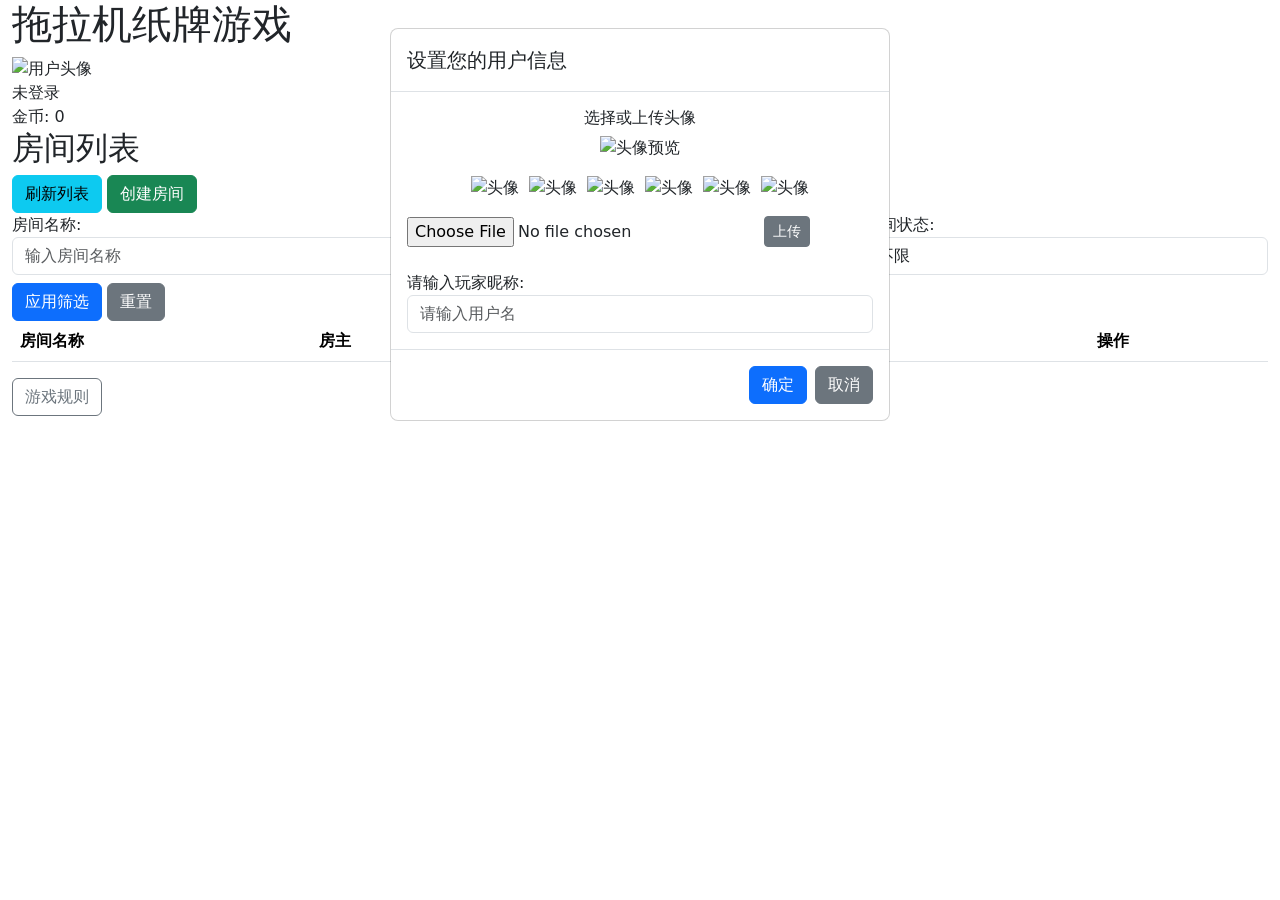
==== backend/templates/lobby.html @ 40eaaa7f "梳理代码" ====
<!DOCTYPE html>
<html lang="zh-CN">

<head>
    <meta charset="UTF-8">
    <meta name="viewport" content="width=device-width, initial-scale=1.0">
    <title>拖拉机纸牌游戏 - 房间大厅</title>
    <link rel="stylesheet" href="/static/lobby.css">
    <!-- Socket.IO客户端库加载 - 使用主要CDN和备用CDN -->
    <script>var socketIOLoaded = false;</script>
    <script id="socket-io-main" src="https://unpkg.com/socket.io-client@4.4.1/dist/socket.io.min.js"
        onload="socketIOLoaded = true;"></script>
    <!-- 如果主CDN加载失败，尝试备用CDN -->
    <script>setTimeout(function () {
            if (!socketIOLoaded) {
                console.log('主CDN加载失败，尝试备用CDN');
                var script = document.createElement('script');
                script.src = 'https://cdnjs.cloudflare.com/ajax/libs/socket.io/4.4.1/socket.io.min.js';
                script.onload = function () { socketIOLoaded = true; };
                document.head.appendChild(script);
            }
        }, 3000);</script>
    <script src="https://cdnjs.cloudflare.com/ajax/libs/bootstrap/5.1.3/js/bootstrap.bundle.min.js"></script>
    <link href="https://cdnjs.cloudflare.com/ajax/libs/bootstrap/5.1.3/css/bootstrap.min.css" rel="stylesheet">
</head>

<body>
    <div class="container-fluid">
        <header class="game-header">
            <h1>拖拉机纸牌游戏</h1>
            <div class="user-info">
                <div class="avatar-container">
                    <img id="user-avatar" src="/static/avatars/default.svg" alt="用户头像">
                </div>
                <div class="user-details">
                    <div id="username-display">未登录</div>
                    <div id="user-coins">金币: 0</div>
                </div>
            </div>
        </header>

        <main class="lobby-main">
            <!-- 用户设置模态框 -->
            <div id="user-setup-modal" class="modal" tabindex="-1" role="dialog">
                <div class="modal-dialog" role="document">
                    <div class="modal-content">
                        <div class="modal-header">
                            <h5 class="modal-title">设置您的用户信息</h5>
                        </div>
                        <div class="modal-body">
                            <!-- 头像设置部分 -->
                            <div class="avatar-setup mb-4 text-center">
                                <h6>选择或上传头像</h6>
                                <div id="selected-avatar" class="mb-3">
                                    <img id="avatar-preview" src="/static/avatars/default.svg" alt="头像预览"
                                        style="width: 100px; height: 100px; border-radius: 0px;">
                                </div>
                                <!-- 预设头像选择 -->
                                <div class="preset-avatars">
                                    <div class="avatar-grid"
                                        style="display: flex; flex-wrap: wrap; justify-content: center; gap: 10px;">
                                        <!-- 预设头像将通过JavaScript动态生成 -->
                                    </div>
                                </div>
                                <!-- 上传头像 -->
                                <div class="upload-avatar mt-3" style="display: flex; align-items: center;">
                                    <input type="file" id="avatar-upload" accept="image/*"
                                        style="margin-right: 10px;">
                                    <button id="upload-avatar-btn" class="btn btn-sm btn-secondary">上传</button>
                                </div>
                            </div>

                            <!-- 用户名设置部分 -->
                            <div class="username-setup">
                                <label for="username-input">请输入玩家昵称:</label>
                                <div id="username-error"
                                    style="color: red; font-size: 12px; margin-bottom: 5px; display: none;"></div>
                                <input type="text" id="username-input" class="form-control" placeholder="请输入用户名">
                            </div>
                        </div>
                        <div class="modal-footer">
                            <button id="confirm-user-setup" class="btn btn-primary">确定</button>
                            <button id="cancel-user-setup" class="btn btn-secondary">取消</button>
                        </div>
                    </div>
                </div>
            </div>

            <!-- 游戏规则模态框 -->
            <div id="rules-modal" class="modal">
                <div class="modal-content">
                    <h2>拖拉机纸牌游戏规则</h2>
                    <div class="rules-content">
                        <h3>基础规则</h3>
                        <ul>
                            <li>游戏使用一副完整的扑克牌（52张，不含大小王）</li>
                            <li>每个玩家发3张牌</li>
                            <li>玩家可以通过看牌、下注、跟注、加注、弃牌等操作进行游戏</li>
                        </ul>

                        <h3>牌型大小（从大到小）</h3>
                        <ol>
                            <li><strong>非同花235</strong>：三张牌为2、3、5且花色不全相同（在配置开启且存在豹子时最大）</li>
                            <li><strong>豹子</strong>：三张数字相同的牌</li>
                            <li><strong>相同花色的顺子（同花顺）</strong>：三张花色相同且数字连续的牌</li>
                            <li><strong>顺子</strong>：三张数字连续但花色不完全相同的牌</li>
                            <li><strong>相同花色的非顺子（金花）</strong>：三张花色相同但数字不连续的牌</li>
                            <li><strong>对子</strong>：三张牌中有两张数字相同的牌</li>
                            <li><strong>单牌</strong>：不符合以上任何牌型的牌</li>
                        </ol>

                        <h3>术语解释</h3>
                        <ul>
                            <li><strong>庄家</strong>：上一轮赢的玩家是下一轮的庄家，第一局或者赢家离开的情况随机选一个玩家为庄家。</li>
                            <li><strong>底分</strong>：游戏开始前每位玩家都要先投入游戏币。根据游戏房间的不同而数值不同。</li>
                            <li><strong>封顶</strong>：有两种情况会出现封顶
                                <ul>
                                    <li>A）每个场设有允许付出的游戏币总和上限，达到或超过上限则系统自动开牌。</li>
                                    <li>B）当某个玩家所剩的游戏币不够下次付出时，则封顶，系统自动开牌。</li>
                                </ul>
                            </li>
                            <li><strong>看牌</strong>：查看自己三张牌的花色和点数，看牌后的投注为明注。</li>
                            <li><strong>暗</strong>：不看牌投入游戏币。</li>
                            <li><strong>明</strong>：看牌后投入游戏币，明注后投入的游戏币翻倍。如果加的话是先加后翻倍。</li>
                            <li><strong>跟</strong>：投入和上一家一样数量的游戏币。自己是明牌就跟明；暗牌就跟暗。</li>
                            <li><strong>加</strong>：在上家投入游戏币的基础上再增加的游戏币。比如上家投入100，选择加入100，则共投入200。可以选择加的具体游戏币数值为3种，依场的设置不同而不同。
                            </li>
                            <li><strong>开牌</strong>：当可以投注的玩家只剩下两个人时，可以随时选择开牌，选开牌的玩家要付出当前需要付出游戏币的双倍数量，如果牌型大小相同，则先开牌的玩家判输。
                            </li>
                            <li><strong>放弃</strong>：放弃当前付出的所有游戏币，判输。</li>
                        </ul>

                        <h3>游戏流程</h3>
                        <ol>
                            <li><strong>投入底分</strong>：发牌之前大家先付出的游戏币。</li>
                            <li><strong>发牌</strong>：从庄家开始发牌，第一次开局的话，随机选择一个用户先发牌。每人发三张牌，牌面向下，为暗牌。</li>
                            <li><strong>游戏</strong>：庄家的顺时针的下一家先开始下注，其他玩家依次顺时针操作。轮到玩家操作时，玩家根据条件和判断形势可以进行加、跟、看牌、放弃、开牌等操作。
                            </li>
                            <li><strong>开牌</strong>：当最后游戏者只剩下2个人时，则可以随时选择开牌；或者有大于2人的用户，但是付出的游戏币已经达到封顶时，则由系统开牌。</li>
                            <li><strong>判断胜负</strong>：根据牌型比较规则来判断胜负。显示所有没有放弃的玩家的牌型。如果可以投入游戏币的玩家只剩下一个，则判此玩家为胜利玩家。
                            </li>
                        </ol>

                        <h3>特殊规则</h3>
                        <ul>
                            <li><strong>A23</strong>是最小的顺子</li>
                            <li><strong>非同花235</strong>可配置是否大于豹子</li>
                            <li>玩家离开或断线则直接视为放弃</li>
                            <li>每局结束后，玩家依次选择是否继续游戏</li>
                            <li>当房间中所有玩家都离开或断线后，再有玩家进入，视为新的开始</li>
                        </ul>
                    </div>
                    <div class="modal-buttons">
                        <button id="close-rules-modal-btn">关闭</button>
                    </div>
                </div>
            </div>

            <!-- 房间列表区域 -->
            <section class="room-section">
                <div class="section-header">
                    <h2>房间列表</h2>
                    <div class="action-buttons">
                        <button id="refresh-room-list-btn" class="btn btn-info">刷新列表</button>
                        <button id="create-room-btn" class="btn btn-success">创建房间</button>
                    </div>
                </div>

                <!-- 房间筛选区域 -->
                <div class="room-filters">
                    <div class="row">
                        <div class="col-md-4">
                            <label for="filter-room-name">房间名称:</label>
                            <input type="text" id="filter-room-name" class="form-control" placeholder="输入房间名称">
                        </div>
                        <div class="col-md-4">
                            <label for="filter-player-count">玩家数量:</label>
                            <select id="filter-player-count" class="form-control">
                                <option value="">不限</option>
                                <option value="1">1人</option>
                                <option value="2">2人</option>
                                <option value="3">3人</option>
                                <option value="4">4人</option>
                                <option value="5">5人</option>
                                <option value="6">6人</option>
                            </select>
                        </div>
                        <div class="col-md-4">
                            <label for="filter-room-status">房间状态:</label>
                            <select id="filter-room-status" class="form-control">
                                <option value="">不限</option>
                                <option value="waiting">等待中</option>
                                <option value="playing">游戏中</option>
                            </select>
                        </div>
                    </div>
                    <div class="row mt-2">
                        <div class="col-md-12">
                            <button id="apply-filters-btn" class="btn btn-primary">应用筛选</button>
                            <button id="reset-filters-btn" class="btn btn-secondary">重置</button>
                        </div>
                    </div>
                </div>
                
                <!-- 房间列表 -->
                <div class="room-list-container">
                    <table class="table table-striped">
                        <thead>
                            <tr>
                                <th>房间名称</th>
                                <th>房主</th>
                                <th>玩家数量</th>
                                <th>房间状态</th>
                                <th>操作</th>
                            </tr>
                        </thead>
                        <tbody id="room-list-tbody">
                            <!-- 房间列表将通过JavaScript动态生成 -->
                        </tbody>
                    </table>
                    <div id="no-rooms-message" class="text-center" style="display: none;">
                        暂无可用房间
                    </div>
                </div>
            </section>

            <!-- 创建房间模态框 -->
            <div id="create-room-modal" class="modal">
                <div class="modal-content">
                    <h2>创建房间</h2>
                    <div class="create-room-form">
                        <div class="mb-3">
                            <label for="new-room-name">房间名称:</label>
                            <input type="text" id="new-room-name" class="form-control" placeholder="请输入房间名称">
                        </div>
                        
                        <div class="mb-3">
                            <label for="new-room-max-players">最大玩家数:</label>
                            <select id="new-room-max-players" class="form-control">
                                <option value="2">2人</option>
                                <option value="3">3人</option>
                                <option value="4">4人</option>
                                <option value="5">5人</option>
                                <option value="6" selected>6人</option>
                            </select>
                        </div>
                        
                        <div class="mb-3">
                            <h5>游戏规则设置</h5>
                            <div class="form-check mb-2">
                                <input type="checkbox" id="new-room-235-greater" class="form-check-input">
                                <label class="form-check-label" for="new-room-235-greater">
                                    非同花235大于豹子
                                </label>
                            </div>
                            
                            <div class="mb-2">
                                <label for="new-room-initial-coins">初始金币数:</label>
                                <input type="number" id="new-room-initial-coins" class="form-control" min="100" max="10000" value="1000">
                            </div>
                            
                            <div class="mb-2">
                                <label for="new-room-base-bet">底注数量:</label>
                                <input type="number" id="new-room-base-bet" class="form-control" min="1" max="100" value="10">
                            </div>
                            
                            <div class="mb-2">
                                <label for="new-room-max-bet">单注封顶金币数:</label>
                                <input type="number" id="new-room-max-bet" class="form-control" min="1" max="10000" value="1000">
                            </div>
                            
                            <div class="mb-2">
                                <label for="new-room-max-hands">手数封顶数:</label>
                                <input type="number" id="new-room-max-hands" class="form-control" min="1" max="100" value="10">
                            </div>
                            
                            <div class="mb-2">
                                <label for="new-room-max-pot-amount">当局底池最大数额:</label>
                                <input type="number" id="new-room-max-pot-amount" class="form-control" min="100" max="1000000" step="100" value="10000">
                            </div>
                        </div>
                    </div>
                    <div class="modal-buttons">
                        <button id="confirm-create-room-btn" class="btn btn-primary">创建房间</button>
                        <button id="cancel-create-room-btn" class="btn btn-secondary">取消</button>
                    </div>
                </div>
            </div>
        </main>

        <footer class="game-footer">
            <div class="footer-links">
                <button id="view-rules-btn" class="btn btn-outline-secondary">游戏规则</button>
            </div>
        </footer>
    </div>

    <script>
        // 全局变量
        let socket = null;
        let currentUser = null;
        let currentRoomId = null;
        let roomList = [];

        // DOM加载完成后执行
        document.addEventListener('DOMContentLoaded', function() {
            // 初始化Socket.IO连接
            initSocketConnection();
            
            // 设置事件监听器
            setupEventListeners();
            
            // 初始化页面
            initializePage();
        });

        // 初始化Socket.IO连接
        function initSocketConnection() {
            // 确保Socket.IO已加载
            if (typeof io === 'undefined') {
                console.error('Socket.IO未加载');
                return;
            }

            // 创建Socket.IO连接
            socket = io();
            
            // 设置Socket事件监听器
            setupSocketListeners();
        }

        // 设置Socket事件监听器
        function setupSocketListeners() {
            // 连接成功
            socket.on('connect', function() {
                console.log('已连接到服务器');
                // 如果用户已登录，重新设置用户名
                if (currentUser) {
                    socket.emit('set_username', { username: currentUser.username });
                }
                // 获取房间列表
                getRoomList();
            });

            // 连接断开
            socket.on('disconnect', function() {
                console.log('与服务器连接断开');
            });

            // 用户名设置成功
            socket.on('username_set', function(data) {
                currentUser = data.user;
                updateUserDisplay();
            });

            // 房间列表更新
            socket.on('room_list', function(data) {
                roomList = data.rooms;
                displayRoomList(roomList);
            });

            // 房间创建成功
            socket.on('room_created', function(data) {
                currentRoomId = data.room_id;
                // 跳转到游戏房间页面
                window.location.href = '/room?id=' + currentRoomId;
            });

            // 加入房间成功
            socket.on('room_joined', function(data) {
                currentRoomId = data.room_id;
                // 跳转到游戏房间页面
                window.location.href = '/room?id=' + currentRoomId;
            });

            // 错误处理
            socket.on('error', function(data) {
                alert(data.message);
            });
        }

        // 设置页面事件监听器
        function setupEventListeners() {
            // 用户设置相关
            document.getElementById('confirm-user-setup').addEventListener('click', confirmUserSetup);
            document.getElementById('cancel-user-setup').addEventListener('click', function() {
                document.getElementById('user-setup-modal').style.display = 'none';
            });
            
            // 头像上传相关
            document.getElementById('upload-avatar-btn').addEventListener('click', uploadAvatar);
            
            // 房间列表相关
            document.getElementById('refresh-room-list-btn').addEventListener('click', getRoomList);
            document.getElementById('apply-filters-btn').addEventListener('click', applyFilters);
            document.getElementById('reset-filters-btn').addEventListener('click', resetFilters);
            
            // 创建房间相关
            document.getElementById('create-room-btn').addEventListener('click', showCreateRoomModal);
            document.getElementById('confirm-create-room-btn').addEventListener('click', createRoom);
            document.getElementById('cancel-create-room-btn').addEventListener('click', function() {
                document.getElementById('create-room-modal').style.display = 'none';
            });
            
            // 游戏规则相关
            document.getElementById('view-rules-btn').addEventListener('click', function() {
                document.getElementById('rules-modal').style.display = 'block';
            });
            document.getElementById('close-rules-modal-btn').addEventListener('click', function() {
                document.getElementById('rules-modal').style.display = 'none';
            });
            
            // 模态框外部点击关闭
            window.addEventListener('click', function(event) {
                if (event.target.classList.contains('modal')) {
                    event.target.style.display = 'none';
                }
            });
        }

        // 初始化页面
        function initializePage() {
            // 加载预设头像
            loadPresetAvatars();
            
            // 检查是否已登录
            checkUserLogin();
            
            // 获取房间列表
            getRoomList();
        }

        // 检查用户登录状态
        function checkUserLogin() {
            // 从本地存储获取用户信息
            const savedUser = localStorage.getItem('currentUser');
            if (savedUser) {
                currentUser = JSON.parse(savedUser);
                updateUserDisplay();
            } else {
                // 显示用户设置模态框
                document.getElementById('user-setup-modal').style.display = 'block';
            }
        }

        // 更新用户显示
        function updateUserDisplay() {
            if (currentUser) {
                document.getElementById('username-display').textContent = currentUser.username;
                document.getElementById('user-coins').textContent = '金币: ' + (currentUser.coins || 0);
                if (currentUser.avatar) {
                    document.getElementById('user-avatar').src = currentUser.avatar;
                }
                // 保存到本地存储
                localStorage.setItem('currentUser', JSON.stringify(currentUser));
            }
        }

        // 确认用户设置
        function confirmUserSetup() {
            const username = document.getElementById('username-input').value.trim();
            const avatarPreview = document.getElementById('avatar-preview').src;
            
            if (!username) {
                document.getElementById('username-error').textContent = '请输入用户名';
                document.getElementById('username-error').style.display = 'block';
                return;
            }
            
            // 通过Socket.IO设置用户名
            socket.emit('set_username', { 
                username: username,
                avatar: avatarPreview
            });
            
            // 关闭模态框
            document.getElementById('user-setup-modal').style.display = 'none';
        }

        // 加载预设头像
        function loadPresetAvatars() {
            const avatarGrid = document.querySelector('.avatar-grid');
            const presetAvatars = [
                '/static/avatars/default.svg',
                '/static/avatars/avatar1.svg',
                '/static/avatars/avatar2.svg',
                '/static/avatars/avatar3.svg',
                '/static/avatars/avatar4.svg',
                '/static/avatars/avatar5.svg'
            ];
            
            presetAvatars.forEach(avatar => {
                const avatarOption = document.createElement('div');
                avatarOption.className = 'avatar-option';
                avatarOption.innerHTML = `<img src="${avatar}" alt="头像" style="width: 50px; height: 50px; cursor: pointer;">`;
                
                avatarOption.addEventListener('click', function() {
                    document.getElementById('avatar-preview').src = avatar;
                });
                
                avatarGrid.appendChild(avatarOption);
            });
        }

        // 上传头像
        function uploadAvatar() {
            const fileInput = document.getElementById('avatar-upload');
            const file = fileInput.files[0];
            
            if (!file) return;
            
            const formData = new FormData();
            formData.append('file', file);
            
            fetch('/upload_avatar', {
                method: 'POST',
                body: formData
            })
            .then(response => response.json())
            .then(data => {
                if (data.url) {
                    document.getElementById('avatar-preview').src = data.url;
                } else if (data.error) {
                    alert(data.error);
                }
            })
            .catch(error => {
                console.error('上传失败:', error);
                alert('上传失败，请重试');
            });
        }

        // 获取房间列表
        function getRoomList() {
            socket.emit('get_room_list');
        }

        // 显示房间列表
        function displayRoomList(rooms) {
            const tbody = document.getElementById('room-list-tbody');
            const noRoomsMessage = document.getElementById('no-rooms-message');
            
            // 清空现有列表
            tbody.innerHTML = '';
            
            if (rooms.length === 0) {
                noRoomsMessage.style.display = 'block';
                return;
            }
            
            noRoomsMessage.style.display = 'none';
            
            rooms.forEach(room => {
                const row = document.createElement('tr');
                
                // 房间名称
                const nameCell = document.createElement('td');
                nameCell.textContent = room.name;
                row.appendChild(nameCell);
                
                // 房主
                const ownerCell = document.createElement('td');
                ownerCell.textContent = room.owner || '未知';
                row.appendChild(ownerCell);
                
                // 玩家数量
                const playerCountCell = document.createElement('td');
                playerCountCell.textContent = `${room.player_count || 0}/${room.max_players || 6}`;
                row.appendChild(playerCountCell);
                
                // 房间状态
                const statusCell = document.createElement('td');
                const status = room.status === 'playing' ? '游戏中' : '等待中';
                statusCell.textContent = status;
                row.appendChild(statusCell);
                
                // 操作按钮
                const actionCell = document.createElement('td');
                const joinButton = document.createElement('button');
                joinButton.className = 'btn btn-primary btn-sm';
                joinButton.textContent = '加入房间';
                joinButton.addEventListener('click', function() {
                    joinRoom(room.id);
                });
                actionCell.appendChild(joinButton);
                row.appendChild(actionCell);
                
                tbody.appendChild(row);
            });
        }

        // 应用筛选
        function applyFilters() {
            const nameFilter = document.getElementById('filter-room-name').value.toLowerCase();
            const playerCountFilter = document.getElementById('filter-player-count').value;
            const statusFilter = document.getElementById('filter-room-status').value;
            
            const filteredRooms = roomList.filter(room => {
                let matchName = !nameFilter || room.name.toLowerCase().includes(nameFilter);
                let matchPlayerCount = !playerCountFilter || room.player_count == playerCountFilter;
                let matchStatus = !statusFilter || room.status === statusFilter;
                
                return matchName && matchPlayerCount && matchStatus;
            });
            
            displayRoomList(filteredRooms);
        }

        // 重置筛选
        function resetFilters() {
            document.getElementById('filter-room-name').value = '';
            document.getElementById('filter-player-count').value = '';
            document.getElementById('filter-room-status').value = '';
            displayRoomList(roomList);
        }

        // 显示创建房间模态框
        function showCreateRoomModal() {
            document.getElementById('create-room-modal').style.display = 'block';
        }

        // 创建房间
        function createRoom() {
            const roomName = document.getElementById('new-room-name').value.trim();
            const maxPlayers = parseInt(document.getElementById('new-room-max-players').value);
            const settings235Greater = document.getElementById('new-room-235-greater').checked;
            const initialCoins = parseInt(document.getElementById('new-room-initial-coins').value);
            const baseBet = parseInt(document.getElementById('new-room-base-bet').value);
            const maxBet = parseInt(document.getElementById('new-room-max-bet').value);
            const maxHands = parseInt(document.getElementById('new-room-max-hands').value);
            const maxPotAmount = parseInt(document.getElementById('new-room-max-pot-amount').value);
            
            if (!roomName) {
                alert('请输入房间名称');
                return;
            }
            
            // 通过Socket.IO创建房间
            socket.emit('create_room', {
                name: roomName,
                max_players: maxPlayers,
                settings: {
                    '235_greater': settings235Greater,
                    initial_coins: initialCoins,
                    base_bet: baseBet,
                    max_bet: maxBet,
                    max_hands: maxHands,
                    max_pot_amount: maxPotAmount
                }
            });
            
            // 关闭模态框
            document.getElementById('create-room-modal').style.display = 'none';
        }

        // 加入房间
        function joinRoom(roomId) {
            if (!currentUser) {
                alert('请先设置用户名');
                document.getElementById('user-setup-modal').style.display = 'block';
                return;
            }
            
            // 通过Socket.IO加入房间
            socket.emit('join_room', { room_id: roomId });
        }
    </script>
</body>

</html>
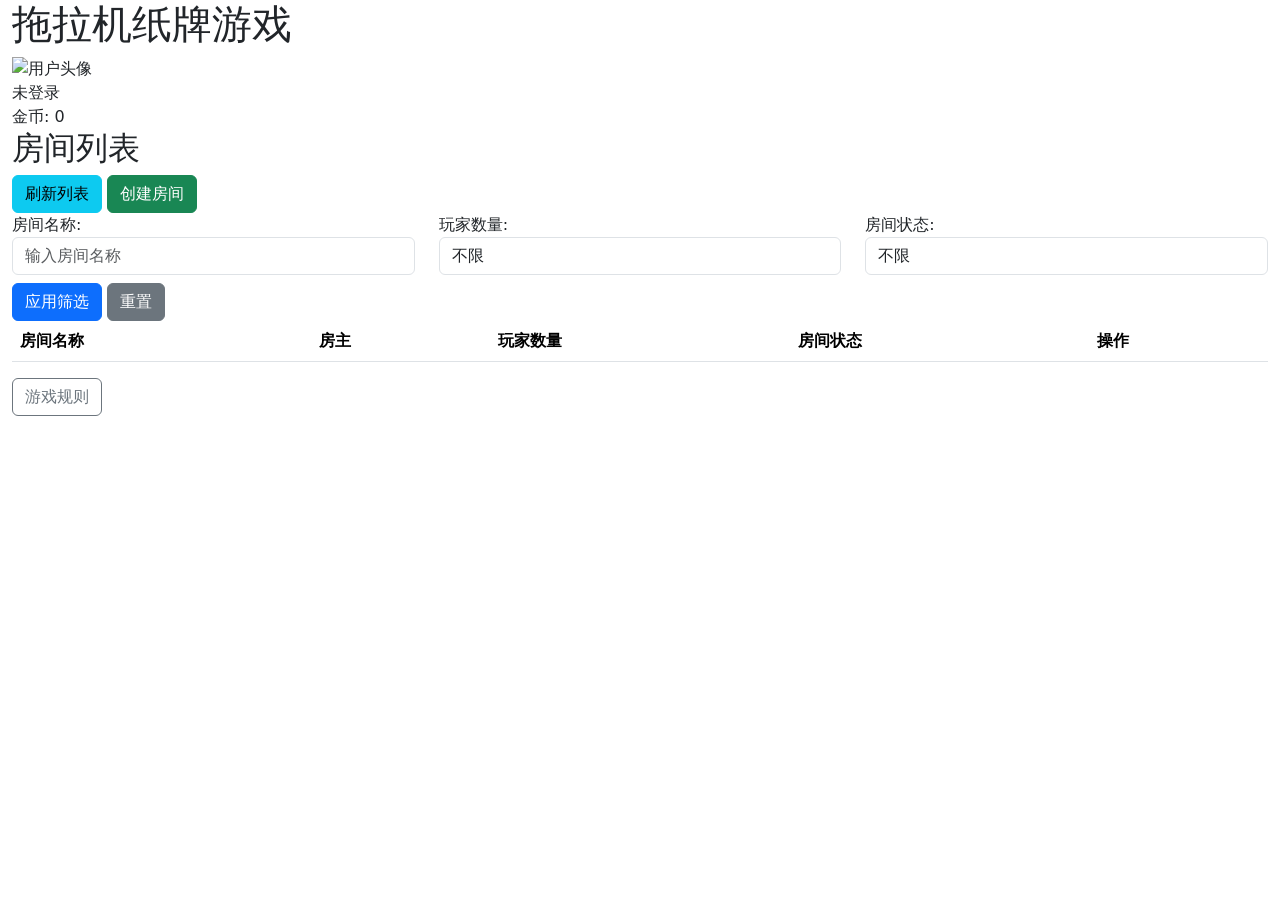
==== commit 74fa4fee: "理顺代码" ====
--- a/backend/templates/lobby.html
+++ b/backend/templates/lobby.html
@@ -5,7 +5,7 @@
     <meta charset="UTF-8">
     <meta name="viewport" content="width=device-width, initial-scale=1.0">
     <title>拖拉机纸牌游戏 - 房间大厅</title>
-    <link rel="stylesheet" href="/static/lobby.css">
+    <link rel="stylesheet" href="/static/css/lobby.css">
     <!-- Socket.IO客户端库加载 - 使用主要CDN和备用CDN -->
     <script>var socketIOLoaded = false;</script>
     <script id="socket-io-main" src="https://unpkg.com/socket.io-client@4.4.1/dist/socket.io.min.js"
@@ -22,6 +22,13 @@
         }, 3000);</script>
     <script src="https://cdnjs.cloudflare.com/ajax/libs/bootstrap/5.1.3/js/bootstrap.bundle.min.js"></script>
     <link href="https://cdnjs.cloudflare.com/ajax/libs/bootstrap/5.1.3/css/bootstrap.min.css" rel="stylesheet">
+    <!-- 游戏逻辑JavaScript -->
+    <!-- 引入common.js文件 -->
+    <script src="/static/js/common.js"></script>
+    <!-- 引入枚举定义文件 -->
+    <script src="/static/js/message_enums.js"></script>
+    <!-- 引入lobby.js文件 -->
+    <script src="/static/js/lobby.js"></script>
 </head>
 
 <body>
@@ -295,376 +302,6 @@
         </footer>
     </div>
 
-    <script>
-        // 全局变量
-        let socket = null;
-        let currentUser = null;
-        let currentRoomId = null;
-        let roomList = [];
-
-        // DOM加载完成后执行
-        document.addEventListener('DOMContentLoaded', function() {
-            // 初始化Socket.IO连接
-            initSocketConnection();
-            
-            // 设置事件监听器
-            setupEventListeners();
-            
-            // 初始化页面
-            initializePage();
-        });
-
-        // 初始化Socket.IO连接
-        function initSocketConnection() {
-            // 确保Socket.IO已加载
-            if (typeof io === 'undefined') {
-                console.error('Socket.IO未加载');
-                return;
-            }
-
-            // 创建Socket.IO连接
-            socket = io();
-            
-            // 设置Socket事件监听器
-            setupSocketListeners();
-        }
-
-        // 设置Socket事件监听器
-        function setupSocketListeners() {
-            // 连接成功
-            socket.on('connect', function() {
-                console.log('已连接到服务器');
-                // 如果用户已登录，重新设置用户名
-                if (currentUser) {
-                    socket.emit('set_username', { username: currentUser.username });
-                }
-                // 获取房间列表
-                getRoomList();
-            });
-
-            // 连接断开
-            socket.on('disconnect', function() {
-                console.log('与服务器连接断开');
-            });
-
-            // 用户名设置成功
-            socket.on('username_set', function(data) {
-                currentUser = data.user;
-                updateUserDisplay();
-            });
-
-            // 房间列表更新
-            socket.on('room_list', function(data) {
-                roomList = data.rooms;
-                displayRoomList(roomList);
-            });
-
-            // 房间创建成功
-            socket.on('room_created', function(data) {
-                currentRoomId = data.room_id;
-                // 跳转到游戏房间页面
-                window.location.href = '/room?id=' + currentRoomId;
-            });
-
-            // 加入房间成功
-            socket.on('room_joined', function(data) {
-                currentRoomId = data.room_id;
-                // 跳转到游戏房间页面
-                window.location.href = '/room?id=' + currentRoomId;
-            });
-
-            // 错误处理
-            socket.on('error', function(data) {
-                alert(data.message);
-            });
-        }
-
-        // 设置页面事件监听器
-        function setupEventListeners() {
-            // 用户设置相关
-            document.getElementById('confirm-user-setup').addEventListener('click', confirmUserSetup);
-            document.getElementById('cancel-user-setup').addEventListener('click', function() {
-                document.getElementById('user-setup-modal').style.display = 'none';
-            });
-            
-            // 头像上传相关
-            document.getElementById('upload-avatar-btn').addEventListener('click', uploadAvatar);
-            
-            // 房间列表相关
-            document.getElementById('refresh-room-list-btn').addEventListener('click', getRoomList);
-            document.getElementById('apply-filters-btn').addEventListener('click', applyFilters);
-            document.getElementById('reset-filters-btn').addEventListener('click', resetFilters);
-            
-            // 创建房间相关
-            document.getElementById('create-room-btn').addEventListener('click', showCreateRoomModal);
-            document.getElementById('confirm-create-room-btn').addEventListener('click', createRoom);
-            document.getElementById('cancel-create-room-btn').addEventListener('click', function() {
-                document.getElementById('create-room-modal').style.display = 'none';
-            });
-            
-            // 游戏规则相关
-            document.getElementById('view-rules-btn').addEventListener('click', function() {
-                document.getElementById('rules-modal').style.display = 'block';
-            });
-            document.getElementById('close-rules-modal-btn').addEventListener('click', function() {
-                document.getElementById('rules-modal').style.display = 'none';
-            });
-            
-            // 模态框外部点击关闭
-            window.addEventListener('click', function(event) {
-                if (event.target.classList.contains('modal')) {
-                    event.target.style.display = 'none';
-                }
-            });
-        }
-
-        // 初始化页面
-        function initializePage() {
-            // 加载预设头像
-            loadPresetAvatars();
-            
-            // 检查是否已登录
-            checkUserLogin();
-            
-            // 获取房间列表
-            getRoomList();
-        }
-
-        // 检查用户登录状态
-        function checkUserLogin() {
-            // 从本地存储获取用户信息
-            const savedUser = localStorage.getItem('currentUser');
-            if (savedUser) {
-                currentUser = JSON.parse(savedUser);
-                updateUserDisplay();
-            } else {
-                // 显示用户设置模态框
-                document.getElementById('user-setup-modal').style.display = 'block';
-            }
-        }
-
-        // 更新用户显示
-        function updateUserDisplay() {
-            if (currentUser) {
-                document.getElementById('username-display').textContent = currentUser.username;
-                document.getElementById('user-coins').textContent = '金币: ' + (currentUser.coins || 0);
-                if (currentUser.avatar) {
-                    document.getElementById('user-avatar').src = currentUser.avatar;
-                }
-                // 保存到本地存储
-                localStorage.setItem('currentUser', JSON.stringify(currentUser));
-            }
-        }
-
-        // 确认用户设置
-        function confirmUserSetup() {
-            const username = document.getElementById('username-input').value.trim();
-            const avatarPreview = document.getElementById('avatar-preview').src;
-            
-            if (!username) {
-                document.getElementById('username-error').textContent = '请输入用户名';
-                document.getElementById('username-error').style.display = 'block';
-                return;
-            }
-            
-            // 通过Socket.IO设置用户名
-            socket.emit('set_username', { 
-                username: username,
-                avatar: avatarPreview
-            });
-            
-            // 关闭模态框
-            document.getElementById('user-setup-modal').style.display = 'none';
-        }
-
-        // 加载预设头像
-        function loadPresetAvatars() {
-            const avatarGrid = document.querySelector('.avatar-grid');
-            const presetAvatars = [
-                '/static/avatars/default.svg',
-                '/static/avatars/avatar1.svg',
-                '/static/avatars/avatar2.svg',
-                '/static/avatars/avatar3.svg',
-                '/static/avatars/avatar4.svg',
-                '/static/avatars/avatar5.svg'
-            ];
-            
-            presetAvatars.forEach(avatar => {
-                const avatarOption = document.createElement('div');
-                avatarOption.className = 'avatar-option';
-                avatarOption.innerHTML = `<img src="${avatar}" alt="头像" style="width: 50px; height: 50px; cursor: pointer;">`;
-                
-                avatarOption.addEventListener('click', function() {
-                    document.getElementById('avatar-preview').src = avatar;
-                });
-                
-                avatarGrid.appendChild(avatarOption);
-            });
-        }
-
-        // 上传头像
-        function uploadAvatar() {
-            const fileInput = document.getElementById('avatar-upload');
-            const file = fileInput.files[0];
-            
-            if (!file) return;
-            
-            const formData = new FormData();
-            formData.append('file', file);
-            
-            fetch('/upload_avatar', {
-                method: 'POST',
-                body: formData
-            })
-            .then(response => response.json())
-            .then(data => {
-                if (data.url) {
-                    document.getElementById('avatar-preview').src = data.url;
-                } else if (data.error) {
-                    alert(data.error);
-                }
-            })
-            .catch(error => {
-                console.error('上传失败:', error);
-                alert('上传失败，请重试');
-            });
-        }
-
-        // 获取房间列表
-        function getRoomList() {
-            socket.emit('get_room_list');
-        }
-
-        // 显示房间列表
-        function displayRoomList(rooms) {
-            const tbody = document.getElementById('room-list-tbody');
-            const noRoomsMessage = document.getElementById('no-rooms-message');
-            
-            // 清空现有列表
-            tbody.innerHTML = '';
-            
-            if (rooms.length === 0) {
-                noRoomsMessage.style.display = 'block';
-                return;
-            }
-            
-            noRoomsMessage.style.display = 'none';
-            
-            rooms.forEach(room => {
-                const row = document.createElement('tr');
-                
-                // 房间名称
-                const nameCell = document.createElement('td');
-                nameCell.textContent = room.name;
-                row.appendChild(nameCell);
-                
-                // 房主
-                const ownerCell = document.createElement('td');
-                ownerCell.textContent = room.owner || '未知';
-                row.appendChild(ownerCell);
-                
-                // 玩家数量
-                const playerCountCell = document.createElement('td');
-                playerCountCell.textContent = `${room.player_count || 0}/${room.max_players || 6}`;
-                row.appendChild(playerCountCell);
-                
-                // 房间状态
-                const statusCell = document.createElement('td');
-                const status = room.status === 'playing' ? '游戏中' : '等待中';
-                statusCell.textContent = status;
-                row.appendChild(statusCell);
-                
-                // 操作按钮
-                const actionCell = document.createElement('td');
-                const joinButton = document.createElement('button');
-                joinButton.className = 'btn btn-primary btn-sm';
-                joinButton.textContent = '加入房间';
-                joinButton.addEventListener('click', function() {
-                    joinRoom(room.id);
-                });
-                actionCell.appendChild(joinButton);
-                row.appendChild(actionCell);
-                
-                tbody.appendChild(row);
-            });
-        }
-
-        // 应用筛选
-        function applyFilters() {
-            const nameFilter = document.getElementById('filter-room-name').value.toLowerCase();
-            const playerCountFilter = document.getElementById('filter-player-count').value;
-            const statusFilter = document.getElementById('filter-room-status').value;
-            
-            const filteredRooms = roomList.filter(room => {
-                let matchName = !nameFilter || room.name.toLowerCase().includes(nameFilter);
-                let matchPlayerCount = !playerCountFilter || room.player_count == playerCountFilter;
-                let matchStatus = !statusFilter || room.status === statusFilter;
-                
-                return matchName && matchPlayerCount && matchStatus;
-            });
-            
-            displayRoomList(filteredRooms);
-        }
-
-        // 重置筛选
-        function resetFilters() {
-            document.getElementById('filter-room-name').value = '';
-            document.getElementById('filter-player-count').value = '';
-            document.getElementById('filter-room-status').value = '';
-            displayRoomList(roomList);
-        }
-
-        // 显示创建房间模态框
-        function showCreateRoomModal() {
-            document.getElementById('create-room-modal').style.display = 'block';
-        }
-
-        // 创建房间
-        function createRoom() {
-            const roomName = document.getElementById('new-room-name').value.trim();
-            const maxPlayers = parseInt(document.getElementById('new-room-max-players').value);
-            const settings235Greater = document.getElementById('new-room-235-greater').checked;
-            const initialCoins = parseInt(document.getElementById('new-room-initial-coins').value);
-            const baseBet = parseInt(document.getElementById('new-room-base-bet').value);
-            const maxBet = parseInt(document.getElementById('new-room-max-bet').value);
-            const maxHands = parseInt(document.getElementById('new-room-max-hands').value);
-            const maxPotAmount = parseInt(document.getElementById('new-room-max-pot-amount').value);
-            
-            if (!roomName) {
-                alert('请输入房间名称');
-                return;
-            }
-            
-            // 通过Socket.IO创建房间
-            socket.emit('create_room', {
-                name: roomName,
-                max_players: maxPlayers,
-                settings: {
-                    '235_greater': settings235Greater,
-                    initial_coins: initialCoins,
-                    base_bet: baseBet,
-                    max_bet: maxBet,
-                    max_hands: maxHands,
-                    max_pot_amount: maxPotAmount
-                }
-            });
-            
-            // 关闭模态框
-            document.getElementById('create-room-modal').style.display = 'none';
-        }
-
-        // 加入房间
-        function joinRoom(roomId) {
-            if (!currentUser) {
-                alert('请先设置用户名');
-                document.getElementById('user-setup-modal').style.display = 'block';
-                return;
-            }
-            
-            // 通过Socket.IO加入房间
-            socket.emit('join_room', { room_id: roomId });
-        }
-    </script>
 </body>
 
 </html>
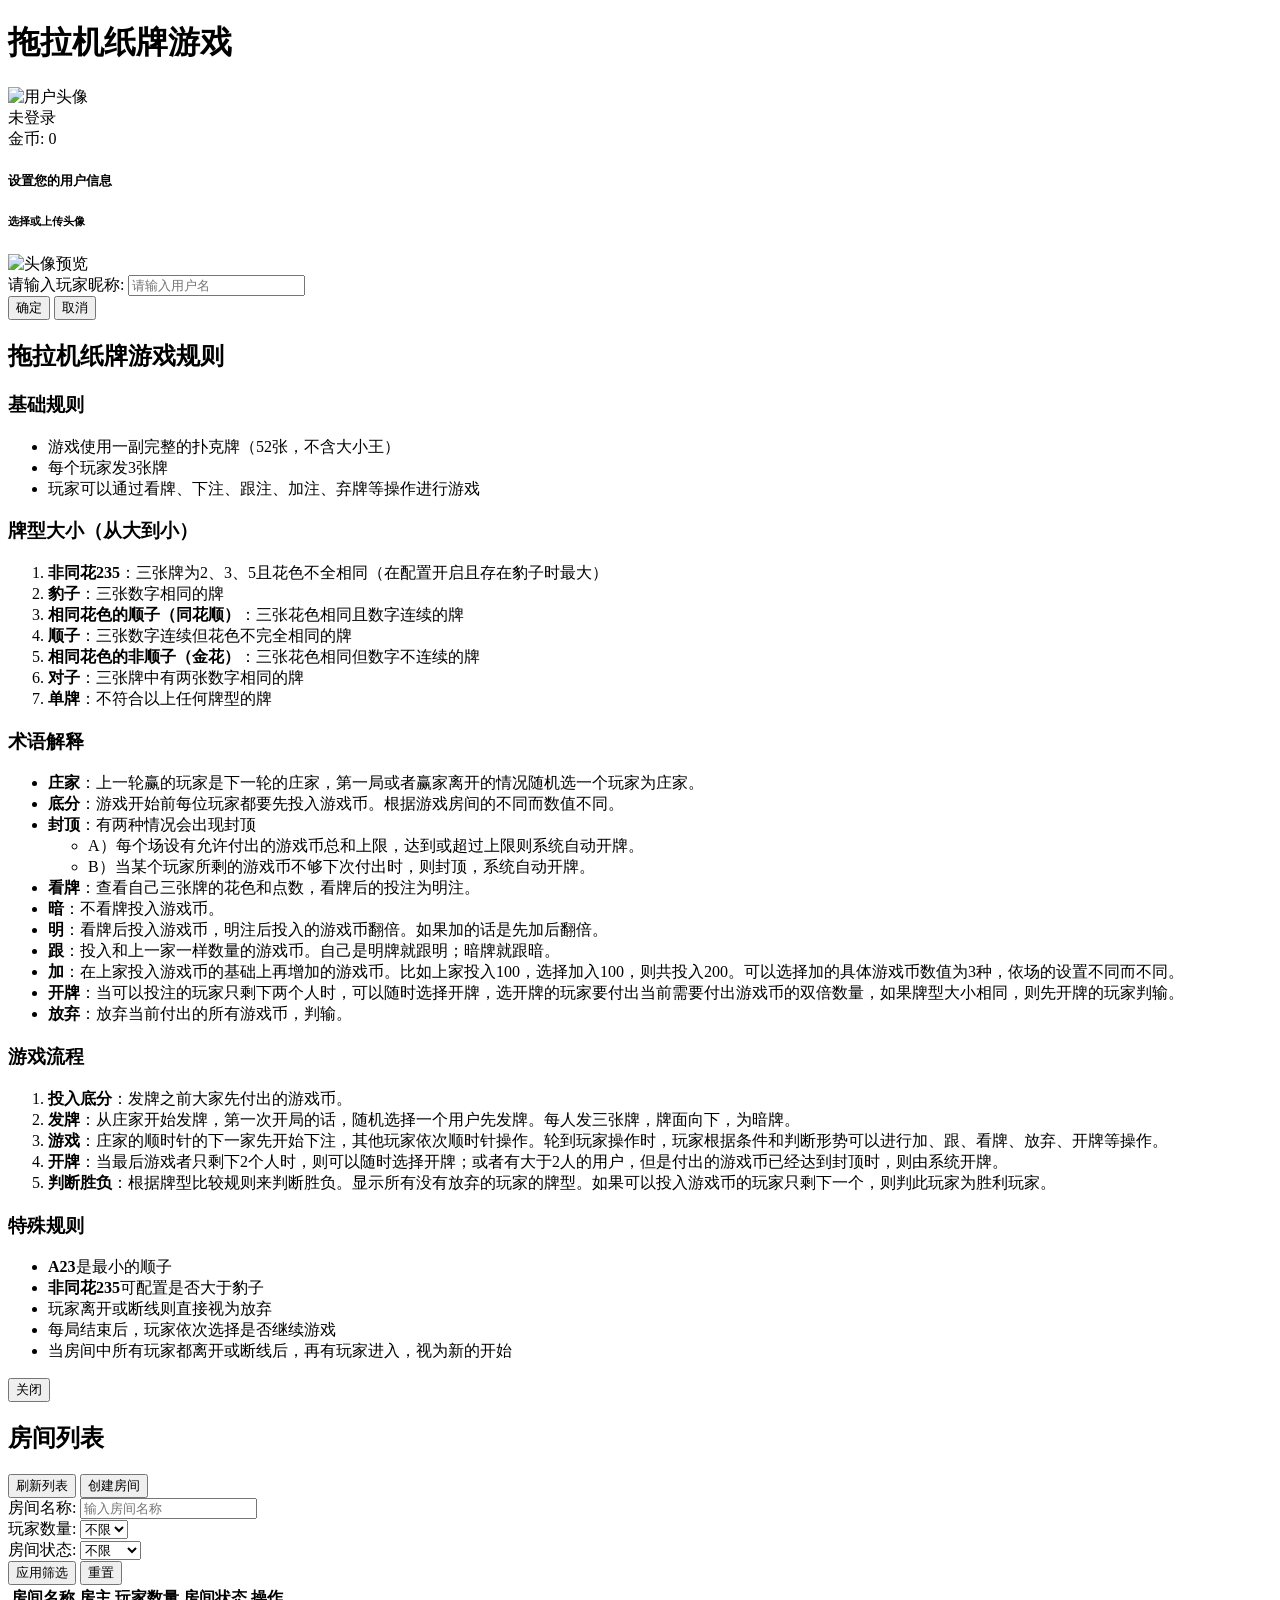
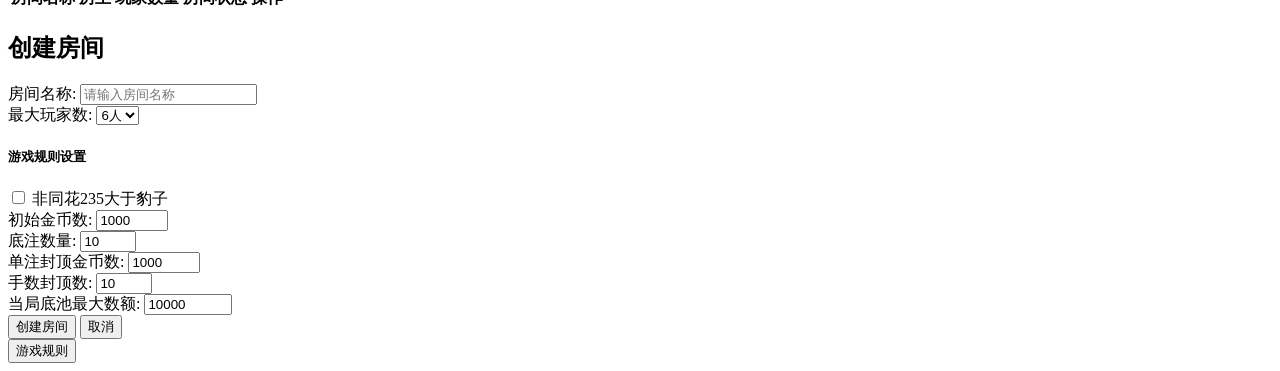
==== commit b3fe2e64: "梳理大厅页面，打通用户信息修改" ====
--- a/backend/templates/lobby.html
+++ b/backend/templates/lobby.html
@@ -8,25 +8,19 @@
     <link rel="stylesheet" href="/static/css/lobby.css">
     <!-- Socket.IO客户端库加载 - 使用主要CDN和备用CDN -->
     <script>var socketIOLoaded = false;</script>
-    <script id="socket-io-main" src="https://unpkg.com/socket.io-client@4.4.1/dist/socket.io.min.js"
+    <script id="socket-io-main" src="/static/js/socket.io.min.js"
         onload="socketIOLoaded = true;"></script>
-    <!-- 如果主CDN加载失败，尝试备用CDN -->
-    <script>setTimeout(function () {
-            if (!socketIOLoaded) {
-                console.log('主CDN加载失败，尝试备用CDN');
-                var script = document.createElement('script');
-                script.src = 'https://cdnjs.cloudflare.com/ajax/libs/socket.io/4.4.1/socket.io.min.js';
-                script.onload = function () { socketIOLoaded = true; };
-                document.head.appendChild(script);
-            }
-        }, 3000);</script>
-    <script src="https://cdnjs.cloudflare.com/ajax/libs/bootstrap/5.1.3/js/bootstrap.bundle.min.js"></script>
-    <link href="https://cdnjs.cloudflare.com/ajax/libs/bootstrap/5.1.3/css/bootstrap.min.css" rel="stylesheet">
+    <script src="/static/js/bootstrap.bundle.min.js"></script>
+    <link href="/static/css/bootstrap.min.css" rel="stylesheet">
     <!-- 游戏逻辑JavaScript -->
+    <!-- 引入枚举定义文件 -->
+    <script src="/static/js/message_enums.js"></script>
     <!-- 引入common.js文件 -->
     <script src="/static/js/common.js"></script>
-    <!-- 引入枚举定义文件 -->
-    <script src="/static/js/message_enums.js"></script>
+    <!-- 引入lobby_common.js文件 -->
+    <script src="/static/js/lobby_common.js"></script>
+    <!-- 引入upload_avatar.js文件 -->
+    <script src="/static/js/upload_avatar.js"></script>
     <!-- 引入lobby.js文件 -->
     <script src="/static/js/lobby.js"></script>
 </head>
@@ -69,9 +63,9 @@
                                         <!-- 预设头像将通过JavaScript动态生成 -->
                                     </div>
                                 </div>
-                                <!-- 上传头像 -->
-                                <div class="upload-avatar mt-3" style="display: flex; align-items: center;">
-                                    <input type="file" id="avatar-upload" accept="image/*"
+                                <!-- 上传头像 目前禁用 -->
+                                <div class="upload-avatar mt-3" style="display: none; align-items: center;">
+                                    <input type="file" id="avatar-upload-file" accept="image/*"
                                         style="margin-right: 10px;">
                                     <button id="upload-avatar-btn" class="btn btn-sm btn-secondary">上传</button>
                                 </div>
